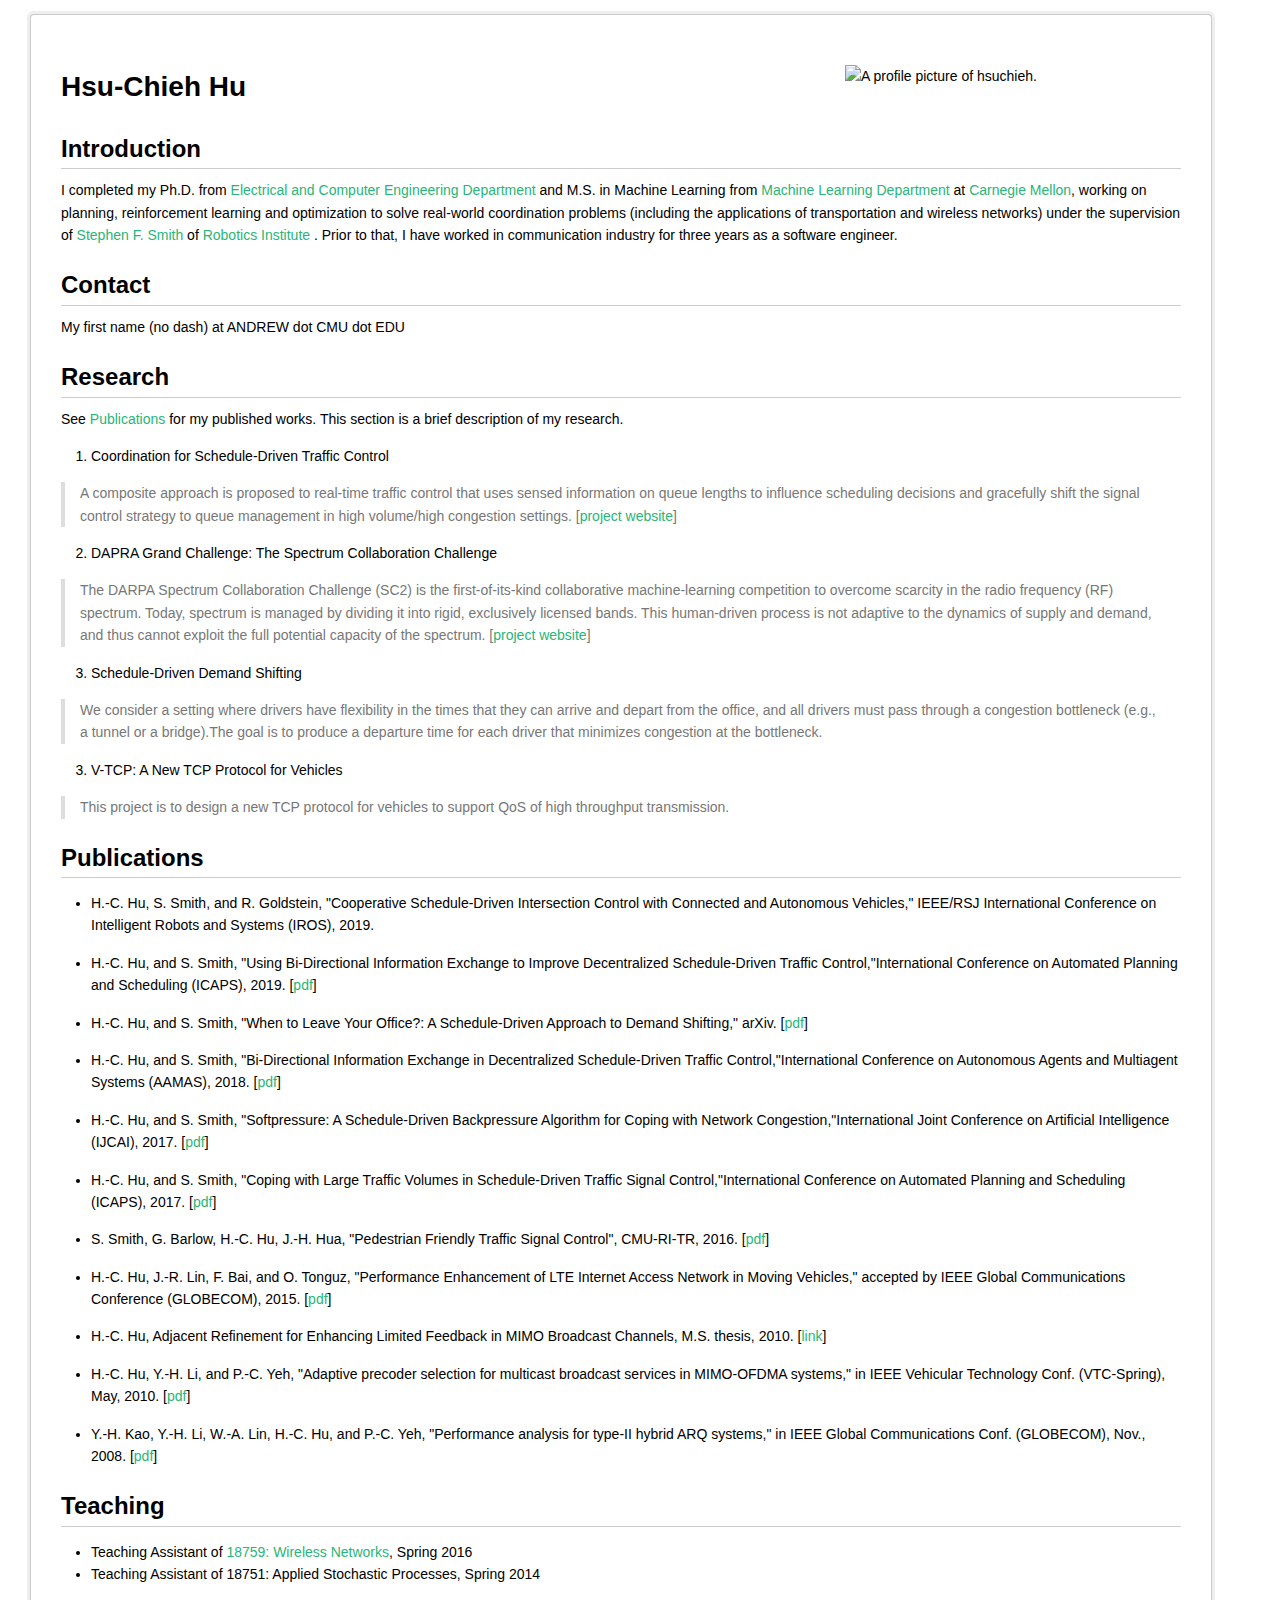
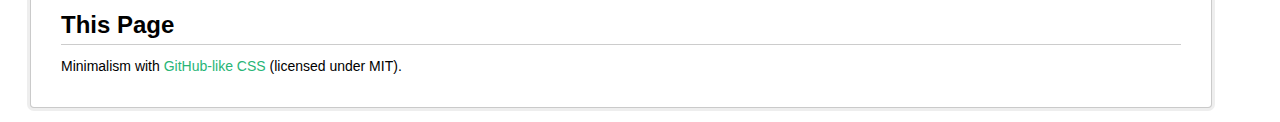
==== index.html @ 63034541 "change intro" ====
<!DOCTYPE html>
<html>
<head>
  <meta charset="utf-8">
  <meta name="generator" content="pandoc">
  <meta name="viewport" content="width=device-width, initial-scale=1.0, user-scalable=yes">
  <title>Hsu-Chieh Hu</title>
  <style type="text/css">code{white-space: pre;}</style>
  <link rel="stylesheet" href="css/github.css">
  <!--[if lt IE 9]>
    <script src="//cdnjs.cloudflare.com/ajax/libs/html5shiv/3.7.3/html5shiv-printshiv.min.js"></script>
  <![endif]-->
</head>
<body>
<header>
<p><img src="files/profile.jpg" alt="A profile picture of hsuchieh." width="30%" height="30%" style="float:right;margin-left:10px;margin-bottom:5px" />
<h1 class="title">Hsu-Chieh Hu</h1>
</header>
<h2 id="introduction">Introduction</h2>
<p>I completed my Ph.D. from  <a href="http://ece.cmu.edu/">Electrical and Computer Engineering Department</a> and M.S. in Machine Learning from <a href="https://www.ml.cmu.edu/"> Machine Learning Department</a> at <a href="http://cmu.edu/">Carnegie Mellon</a>, working on planning, reinforcement learning and optimization to solve real-world coordination problems (including the applications of transportation and wireless networks) under the supervision of <a href="http://ri.cmu.edu/ri-faculty/stephen-smith/">Stephen F. Smith</a> of  <a href="http://ri.cmu.edu/"> Robotics Institute </a>. Prior to that, I have worked in communication industry for three years as a software engineer. </p>
<h2 id="contact">Contact</h2>
<p>My first name (no dash) at ANDREW dot CMU dot EDU</p>
<h2 id="research">Research</h2>
<p>See <a href="#publications">Publications</a>  for my published works. This section is a brief description of my research. </p>
<ol type="1">
<li>Coordination for Schedule-Driven Traffic Control</li>
</ol>
<blockquote>
<p>
A composite approach is proposed to real-time traffic control that uses sensed information on queue lengths to influence scheduling decisions and gracefully shift the signal control strategy to queue management in high volume/high congestion settings. [<a href="http://www.surtrac.net/">project website</a>] 	
</p>
</blockquote>
<ol start="2" type="1">
<li>DAPRA Grand Challenge: The Spectrum Collaboration Challenge</li>
</ol>
<blockquote>
<p>
The DARPA Spectrum Collaboration Challenge (SC2) is the first-of-its-kind collaborative machine-learning competition to overcome scarcity in the radio frequency (RF) spectrum. Today, spectrum is managed by dividing it into rigid, exclusively licensed bands. This human-driven process is not adaptive to the dynamics of supply and demand, and thus cannot exploit the full potential capacity of the spectrum.  

[<a href="https://spectrumcollaborationchallenge.com/">project website</a>]
</p>
</blockquote>

<ol start="3" type="1">
<li>Schedule-Driven Demand Shifting</li>
</ol>
<blockquote>
<p>We consider a setting where drivers have flexibility in the times that they can arrive and depart from the office, and all drivers must pass through a congestion bottleneck (e.g., a tunnel or a bridge).The goal is to produce a departure time for each driver that minimizes congestion at the bottleneck. </p>
</blockquote>
<ol start="3" type="1">
<li>V-TCP: A New TCP Protocol for Vehicles</li>
</ol>
<blockquote>
<p>This project is to design a new TCP protocol for vehicles to support QoS of high throughput transmission.</p>
</blockquote>

<h2 id="publications">Publications</h2>
<ul>
<li><p>  H.-C. Hu, S. Smith, and R. Goldstein, "Cooperative Schedule-Driven Intersection Control with Connected and Autonomous Vehicles," IEEE/RSJ International Conference on Intelligent Robots and Systems (IROS), 2019. </p></li>
<li><p> H.-C. Hu, and S. Smith, "Using Bi-Directional Information Exchange to Improve Decentralized Schedule-Driven Traffic Control,"International Conference on Automated Planning and Scheduling (ICAPS), 2019. [<a href=files/icaps_2019.pdf>pdf</a>] </p></li>
<li><p>H.-C. Hu, and S. Smith, "When to Leave Your Office?: A Schedule-Driven Approach to Demand Shifting," arXiv. [<a href=files/rush_hour.pdf>pdf</a>]</p></li>
<li><p> H.-C. Hu, and S. Smith, "Bi-Directional Information Exchange in Decentralized Schedule-Driven Traffic Control,"International Conference on Autonomous Agents and Multiagent Systems (AAMAS), 2018. [<a href=files/aamas_2018.pdf>pdf</a>]</p></li>
<li><p>H.-C. Hu, and S. Smith, "Softpressure: A Schedule-Driven Backpressure Algorithm for Coping with Network Congestion,"International Joint Conference on Artificial Intelligence (IJCAI), 2017. [<a href="files/ijcai_2017.pdf">pdf</a>]</p></li>
<li><p>H.-C. Hu, and S. Smith, "Coping with Large Traffic Volumes in Schedule-Driven Traffic Signal Control,"International Conference on Automated Planning and Scheduling (ICAPS), 2017. [<a href="files/icaps_2017.pdf">pdf</a>]</p></li>
<li><p>S. Smith, G. Barlow, H.-C. Hu, J.-H. Hua, "Pedestrian Friendly Traffic Signal Control", CMU-RI-TR, 2016. [<a href=files/ped.pdf>pdf</a>]</p></li>
<li><p>H.-C. Hu, J.-R. Lin, F. Bai, and O. Tonguz, "Performance Enhancement of LTE Internet Access Network in Moving Vehicles," accepted by IEEE Global Communications Conference (GLOBECOM), 2015. [<a href="files/vtcp_globecom.pdf">pdf</a>] </p></li>
<li><p>H.-C. Hu, Adjacent Refinement for Enhancing Limited Feedback in MIMO Broadcast Channels, M.S. thesis, 2010. [<a href=https://ndltd.ncl.edu.tw/cgi-bin/gs32/gsweb.cgi/login?o=dnclcdr&s=id=%22098NTU05435104%22.&searchmode=basic>link</a>]</p></li>
<li><p>H.-C. Hu, Y.-H. Li, and P.-C. Yeh, "Adaptive precoder selection for multicast broadcast services in MIMO-OFDMA systems," in IEEE Vehicular Technology Conf. (VTC-Spring), May, 2010. [<a href="files/E-MBS.pdf">pdf</a>]</p></li>
<li><p>Y.-H. Kao, Y.-H. Li, W.-A. Lin, H.-C. Hu, and P.-C. Yeh, "Performance analysis for type-II hybrid ARQ systems," in IEEE Global Communications Conf. (GLOBECOM), Nov., 2008. [<a href="files/HARQ.pdf">pdf</a>]</p></li>
</ul>


<!-- <h2 id="talks">Talks</h2>
<ul>
<li><p>Seifert-van Kampen Theorem in Homotopy Type Theory at <a href="http://www.fields.utoronto.ca/activities/15-16/homotopy-type">Workshop on Homotopy Type Theory and Univalent Foundations of Mathematics (2016)</a><br />
[<a href="files/vankampen-fields2016-slides.svg">slides</a>] [<a href="http://www.fields.utoronto.ca/video-archive/2016/05/2012-15043">recording</a>]</p></li>
<li><p>Covering Spaces in Homotopy Type Theory at <a href="http://www.pps.univ-paris-diderot.fr/types2014/">TYPES 2014</a><br />
[<a href="files/cover-types2014-slides.svg">slides</a>] [<a href="files/cover-types2014-slides.pdf">PDF slides</a>] [<a href="files/cover-types2014-abstract.pdf">abstract draft</a>]</p></li>
<li><p>Covering Spaces in Homotopy Type Theory at <a href="http://www.crm.cat/2013/ctype/">Conference on Type Theory, Homotopy Theory and Univalent Foundations (2013)</a><br />
[<a href="files/cover-crm2013-slides.svg">slides</a>] [<a href="files/cover-crm2013-slides.pdf">PDF slides</a>] [<a href="http://www.springer.com/us/book/9783319212838">abstract</a>] [<a href="files/cover-crm2013-abstract.pdf">abstract draft</a>]</p></li>
<li><p>給電腦科學家的邏輯系統 (Logic Systems for Computer Scientists) at <a href="http://flolac.iis.sinica.edu.tw/flolac12/zh-tw/start.html">FLOLAC 2012</a><br />
[<a href="files/logic4cs-flolac2012-slides.svg">slides</a>] [<a href="files/logic4cs-flolac2012-slides.pdf">PDF slides</a>]</p></li>
</ul> -->


<h2 id="teaching">Teaching</h2>
<ul>
<li>Teaching Assistant of <a href="http://www.cs.cmu.edu/~prs/wirelessS16/">18759: Wireless Networks</a>, Spring 2016</li>
<li>Teaching Assistant of 18751: Applied Stochastic Processes</a>, Spring 2014</li>
</ul>



<h2 id="this-page">This Page</h2>
<p>Minimalism with <a href="https://gist.github.com/dashed/6714393">GitHub-like CSS</a> (licensed under MIT).</p>
</body>
</html>
---- css/github.css ----
y definitions
   ========================================================================== */

/**
 *  * Correct `block` display not defined in IE 8/9.
 *   */

article,
aside,
details,
figcaption,
figure,
footer,
header,
hgroup,
main,
nav,
section,
summary {
    display: block;
}

/**
 *  * Correct `inline-block` display not defined in IE 8/9.
 *   */

audio,
canvas,
video {
    display: inline-block;
}

/**
 *  * Prevent modern browsers from displaying `audio` without controls.
 *   * Remove excess height in iOS 5 devices.
 *    */

audio:not([controls]) {
    display: none;
    height: 0;
}

/**
 *  * Address `[hidden]` styling not present in IE 8/9.
 *   * Hide the `template` element in IE, Safari, and Firefox < 22.
 *    */

[hidden],
template {
    display: none;
}

/* ==========================================================================
 *    Base
 *       ========================================================================== */

/**
 *  * 1. Set default font family to sans-serif.
 *   * 2. Prevent iOS text size adjust after orientation change, without disabling
 *    *    user zoom.
 *     */

html {
    font-family: sans-serif; /* 1 */
    -ms-text-size-adjust: 100%; /* 2 */
    -webkit-text-size-adjust: 100%; /* 2 */
}

/**
 *  * Remove default margin.
 *   */

body {
    margin: 0;
}

/* ==========================================================================
 *    Links
 *       ========================================================================== */

/**
 *  * Remove the gray background color from active links in IE 10.
 *   */

a {
    background: transparent;
}

/**
 *  * Address `outline` inconsistency between Chrome and other browsers.
 *   */

a:focus {
    outline: thin dotted;
}

/**
 *  * Improve readability when focused and also mouse hovered in all browsers.
 *   */

a:active,
a:hover {
    outline: 0;
}

/* ==========================================================================
 *    Typography
 *       ========================================================================== */

/**
 *  * Address variable `h1` font-size and margin within `section` and `article`
 *   * contexts in Firefox 4+, Safari 5, and Chrome.
 *    */

h1 {
    font-size: 2em;
    margin: 0.67em 0;
}

/**
 *  * Address styling not present in IE 8/9, Safari 5, and Chrome.
 *   */

abbr[title] {
    border-bottom: 1px dotted;
}

/**
 *  * Address style set to `bolder` in Firefox 4+, Safari 5, and Chrome.
 *   */

b,
strong {
    font-weight: bold;
}

/**
 *  * Address styling not present in Safari 5 and Chrome.
 *   */

dfn {
    font-style: italic;
}

/**
 *  * Address differences between Firefox and other browsers.
 *   */

hr {
    -moz-box-sizing: content-box;
    box-sizing: content-box;
    height: 0;
}

/**
 *  * Address styling not present in IE 8/9.
 *   */

mark {
    background: #ff0;
    color: #000;
}

/**
 *  * Correct font family set oddly in Safari 5 and Chrome.
 *   */

code,
kbd,
pre,
samp {
    font-family: monospace, serif;
    font-size: 1em;
}

/**
 *  * Improve readability of pre-formatted text in all browsers.
 *   */

pre {
    white-space: pre-wrap;
}

/**
 *  * Set consistent quote types.
 *   */

q {
    quotes: "\201C" "\201D" "\2018" "\2019";
}

/**
 *  * Address inconsistent and variable font size in all browsers.
 *   */

small {
    font-size: 80%;
}

/**
 *  * Prevent `sub` and `sup` affecting `line-height` in all browsers.
 *   */

sub,
sup {
    font-size: 75%;
    line-height: 0;
    position: relative;
    vertical-align: baseline;
}

sup {
    top: -0.5em;
}

sub {
    bottom: -0.25em;
}

/* ==========================================================================
 *    Embedded content
 *       ========================================================================== */

/**
 *  * Remove border when inside `a` element in IE 8/9.
 *   */

img {
    border: 0;
}

/**
 *  * Correct overflow displayed oddly in IE 9.
 *   */

svg:not(:root) {
    overflow: hidden;
}

/* ==========================================================================
 *    Figures
 *       ========================================================================== */

/**
 *  * Address margin not present in IE 8/9 and Safari 5.
 *   */

figure {
    margin: 0;
}

/* ==========================================================================
 *    Forms
 *       ========================================================================== */

/**
 *  * Define consistent border, margin, and padding.
 *   */

fieldset {
    border: 1px solid #c0c0c0;
    margin: 0 2px;
    padding: 0.35em 0.625em 0.75em;
}

/**
 *  * 1. Correct `color` not being inherited in IE 8/9.
 *   * 2. Remove padding so people aren't caught out if they zero out fieldsets.
 *    */

legend {
    border: 0; /* 1 */
    padding: 0; /* 2 */
}

/**
 *  * 1. Correct font family not being inherited in all browsers.
 *   * 2. Correct font size not being inherited in all browsers.
 *    * 3. Address margins set differently in Firefox 4+, Safari 5, and Chrome.
 *     */

button,
input,
select,
textarea {
    font-family: inherit; /* 1 */
    font-size: 100%; /* 2 */
    margin: 0; /* 3 */
}

/**
 *  * Address Firefox 4+ setting `line-height` on `input` using `!important` in
 *   * the UA stylesheet.
 *    */

button,
input {
    line-height: normal;
}

/**
 *  * Address inconsistent `text-transform` inheritance for `button` and `select`.
 *   * All other form control elements do not inherit `text-transform` values.
 *    * Correct `button` style inheritance in Chrome, Safari 5+, and IE 8+.
 *     * Correct `select` style inheritance in Firefox 4+ and Opera.
 *      */

button,
select {
    text-transform: none;
}

/**
 *  * 1. Avoid the WebKit bug in Android 4.0.* where (2) destroys native `audio`
 *   *    and `video` controls.
 *    * 2. Correct inability to style clickable `input` types in iOS.
 *     * 3. Improve usability and consistency of cursor style between image-type
 *      *    `input` and others.
 *       */

button,
html input[type="button"], /* 1 */
input[type="reset"],
input[type="submit"] {
    -webkit-appearance: button; /* 2 */
    cursor: pointer; /* 3 */
}

/**
 *  * Re-set default cursor for disabled elements.
 *   */

button[disabled],
html input[disabled] {
    cursor: default;
}

/**
 *  * 1. Address box sizing set to `content-box` in IE 8/9/10.
 *   * 2. Remove excess padding in IE 8/9/10.
 *    */

input[type="checkbox"],
input[type="radio"] {
    box-sizing: border-box; /* 1 */
    padding: 0; /* 2 */
}

/**
 *  * 1. Address `appearance` set to `searchfield` in Safari 5 and Chrome.
 *   * 2. Address `box-sizing` set to `border-box` in Safari 5 and Chrome
 *    *    (include `-moz` to future-proof).
 *     */

input[type="search"] {
    -webkit-appearance: textfield; /* 1 */
    -moz-box-sizing: content-box;
    -webkit-box-sizing: content-box; /* 2 */
    box-sizing: content-box;
}

/**
 *  * Remove inner padding and search cancel button in Safari 5 and Chrome
 *   * on OS X.
 *    */

input[type="search"]::-webkit-search-cancel-button,
input[type="search"]::-webkit-search-decoration {
    -webkit-appearance: none;
}

/**
 *  * Remove inner padding and border in Firefox 4+.
 *   */

button::-moz-focus-inner,
input::-moz-focus-inner {
    border: 0;
    padding: 0;
}

/**
 *  * 1. Remove default vertical scrollbar in IE 8/9.
 *   * 2. Improve readability and alignment in all browsers.
 *    */

textarea {
    overflow: auto; /* 1 */
    vertical-align: top; /* 2 */
}

/* ==========================================================================
 *    Tables
 *       ========================================================================== */

/**
 *  * Remove most spacing between table cells.
 *   */

table {
    border-collapse: collapse;
    border-spacing: 0;
}

.go-top {
position: fixed;
bottom: 2em;
right: 2em;
text-decoration: none;
background-color: #E0E0E0;
font-size: 12px;
padding: 1em;
display: inline;
}

/* Github css */

html,body{        margin: auto;
    padding-right: 1em;
    padding-left: 1em;
    max-width: 80em; color:black;}*:not('#mkdbuttons'){margin:0;padding:0}body{font:13.34px helvetica,arial,freesans,clean,sans-serif;-webkit-font-smoothing:subpixel-antialiased;line-height:1.4;padding:3px;background:#fff;border-radius:3px;-moz-border-radius:3px;-webkit-border-radius:3px}p{margin:1em 0}a{color:#28b577;text-decoration:none}body{background-color:#fff;padding:30px;margin:15px;font-size:14px;line-height:1.6}body>*:first-child{margin-top:0!important}body>*:last-child{margin-bottom:0!important}@media screen{body{box-shadow:0 0 0 1px #cacaca,0 0 0 4px #eee}}h1,h2,h3,h4,h5,h6{margin:20px 0 10px;padding:0;font-weight:bold;-webkit-font-smoothing:subpixel-antialiased;cursor:text}h1{font-size:28px;color:#000}h2{font-size:24px;border-bottom:1px solid #ccc;color:#000}h3{font-size:18px;color:#333}h4{font-size:16px;color:#333}h5{font-size:14px;color:#333}h6{color:#777;font-size:14px}p,blockquote,table,pre{margin:15px 0}ul{padding-left:30px}ol{padding-left:30px}ol li ul:first-of-type{margin-top:0}hr{background:transparent url([data-uri]) repeat-x 0 0;border:0 none;color:#ccc;height:4px;padding:0}body>h2:first-child{margin-top:0;padding-top:0}body>h1:first-child{margin-top:0;padding-top:0}body>h1:first-child+h2{margin-top:0;padding-top:0}body>h3:first-child,body>h4:first-child,body>h5:first-child,body>h6:first-child{margin-top:0;padding-top:0}a:first-child h1,a:first-child h2,a:first-child h3,a:first-child h4,a:first-child h5,a:first-child h6{margin-top:0;padding-top:0}h1+p,h2+p,h3+p,h4+p,h5+p,h6+p,ul li>:first-child,ol li>:first-child{margin-top:0}dl{padding:0}dl dt{font-size:14px;font-weight:bold;font-style:italic;padding:0;margin:15px 0 5px}dl dt:first-child{padding:0}dl dt>:first-child{margin-top:0}dl dt>:last-child{margin-bottom:0}dl dd{margin:0 0 15px;padding:0 15px}dl dd>:first-child{margin-top:0}dl dd>:last-child{margin-bottom:0}blockquote{border-left:4px solid #DDD;padding:0 15px;color:#777}blockquote>:first-child{margin-top:0}blockquote>:last-child{margin-bottom:0}table{border-collapse:collapse;border-spacing:0;font-size:100%;font:inherit}table th{font-weight:bold;border:1px solid #ccc;padding:6px 13px}table td{border:1px solid #ccc;padding:6px 13px}table tr{border-top:1px solid #ccc;background-color:#fff}table tr:nth-child(2n){background-color:#f8f8f8}img{max-width:100%}code,tt{margin:0 2px;padding:0 5px;white-space:nowrap;border:1px solid #eaeaea;background-color:#f8f8f8;border-radius:3px;font-family:Consolas,'Liberation Mono',Courier,monospace;font-size:12px;color:#333}pre>code{margin:0;padding:0;white-space:pre;border:0;background:transparent}.highlight pre{background-color:#f8f8f8;border:1px solid #ccc;font-size:13px;line-height:19px;overflow:auto;padding:6px 10px;border-radius:3px}pre{background-color:#f8f8f8;border:1px solid #ccc;font-size:13px;line-height:19px;overflow:auto;padding:6px 10px;border-radius:3px}pre code,pre tt{background-color:transparent;border:0}.poetry pre{font-family:Georgia,Garamond,serif!important;font-style:italic;font-size:110%!important;line-height:1.6em;display:block;margin-left:1em}.poetry pre code{font-family:Georgia,Garamond,serif!important;word-break:break-all;word-break:break-word;-webkit-hyphens:auto;-moz-hyphens:auto;hyphens:auto;white-space:pre-wrap}sup,sub,a.footnote{font-size:1.4ex;height:0;line-height:1;vertical-align:super;position:relative}sub{vertical-align:sub;top:-1px}@media print{body{background:#fff}img,pre,blockquote,table,figure{page-break-inside:avoid}body{background:#fff;border:0}code{background-color:#fff;color:#333!important;padding:0 .2em;border:1px solid #dedede}pre{background:#fff}pre code{background-color:white!important;overflow:visible}}@media screen{body.inverted{color:#eee!important;border-color:#555;box-shadow:none}.inverted body,.inverted hr .inverted p,.inverted td,.inverted li,.inverted h1,.inverted h2,.inverted h3,.inverted h4,.inverted h5,.inverted h6,.inverted th,.inverted .math,.inverted caption,.inverted dd,.inverted dt,.inverted blockquote{color:#eee!important;border-color:#555;box-shadow:none}.inverted td,.inverted th{background:#333}.inverted h2{border-color:#555}.inverted hr{border-color:#777;border-width:1px!important}::selection{background:rgba(157,193,200,0.5)}h1::selection{background-color:rgba(45,156,208,0.3)}h2::selection{background-color:rgba(90,182,224,0.3)}h3::selection,h4::selection,h5::selection,h6::selection,li::selection,ol::selection{background-color:rgba(133,201,232,0.3)}code::selection{background-color:rgba(0,0,0,0.7);color:#eee}code span::selection{background-color:rgba(0,0,0,0.7)!important;color:#eee!important}a::selection{background-color:rgba(255,230,102,0.2)}.inverted a::selection{background-color:rgba(255,230,102,0.6)}td::selection,th::selection,caption::selection{background-color:rgba(180,237,95,0.5)}.inverted{background:#0b2531;background:#252a2a}.inverted body{background:#252a2a}.inverted a{color:#acd1d5}}.highlight .c{color:#998;font-style:italic}.highlight .err{color:#a61717;background-color:#e3d2d2}.highlight .k,.highlight .o{font-weight:bold}.highlight .cm{color:#998;font-style:italic}.highlight .cp{color:#999;font-weight:bold}.highlight .c1{color:#998;font-style:italic}.highlight .cs{color:#999;font-weight:bold;font-style:italic}.highlight .gd{color:#000;background-color:#fdd}.highlight .gd .x{color:#000;background-color:#faa}.highlight .ge{font-style:italic}.highlight .gr{color:#a00}.highlight .gh{color:#999}.highlight .gi{color:#000;background-color:#dfd}.highlight .gi .x{color:#000;background-color:#afa}.highlight .go{color:#888}.highlight .gp{color:#555}.highlight .gs{font-weight:bold}.highlight .gu{color:#800080;font-weight:bold}.highlight .gt{color:#a00}.highlight .kc,.highlight .kd,.highlight .kn,.highlight .kp,.highlight .kr{font-weight:bold}.highlight .kt{color:#458;font-weight:bold}.highlight .m{color:#099}.highlight .s{color:#d14}.highlight .na{color:#008080}.highlight .nb{color:#0086b3}.highlight .nc{color:#458;font-weight:bold}.highlight .no{color:#008080}.highlight .ni{color:#800080}.highlight .ne,.highlight .nf{color:#900;font-weight:bold}.highlight .nn{color:#555}.highlight .nt{color:#000080}.highlight .nv{color:#008080}.highlight .ow{font-weight:bold}.highlight .w{color:#bbb}.highlight .mf,.highlight .mh,.highlight .mi,.highlight .mo{color:#099}.highlight .sb,.highlight .sc,.highlight .sd,.highlight .s2,.highlight .se,.highlight .sh,.highlight .si,.highlight .sx{color:#d14}.highlight .sr{color:#009926}.highlight .s1{color:#d14}.highlight .ss{color:#990073}.highlight .bp{color:#999}.highlight .vc,.highlight .vg,.highlight .vi{color:#008080}.highlight .il{color:#099}.highlight .gc{color:#999;background-color:#eaf2f5}.type-csharp .highlight .k,.type-csharp .highlight .kt{color:#00F}.type-csharp .highlight .nf{color:#000;font-weight:normal}.type-csharp .highlight .nc{color:#2b91af}.type-csharp .highlight .nn{color:#000}.type-csharp .highlight .s,.type-csharp .highlight .sc{color:#a31515}
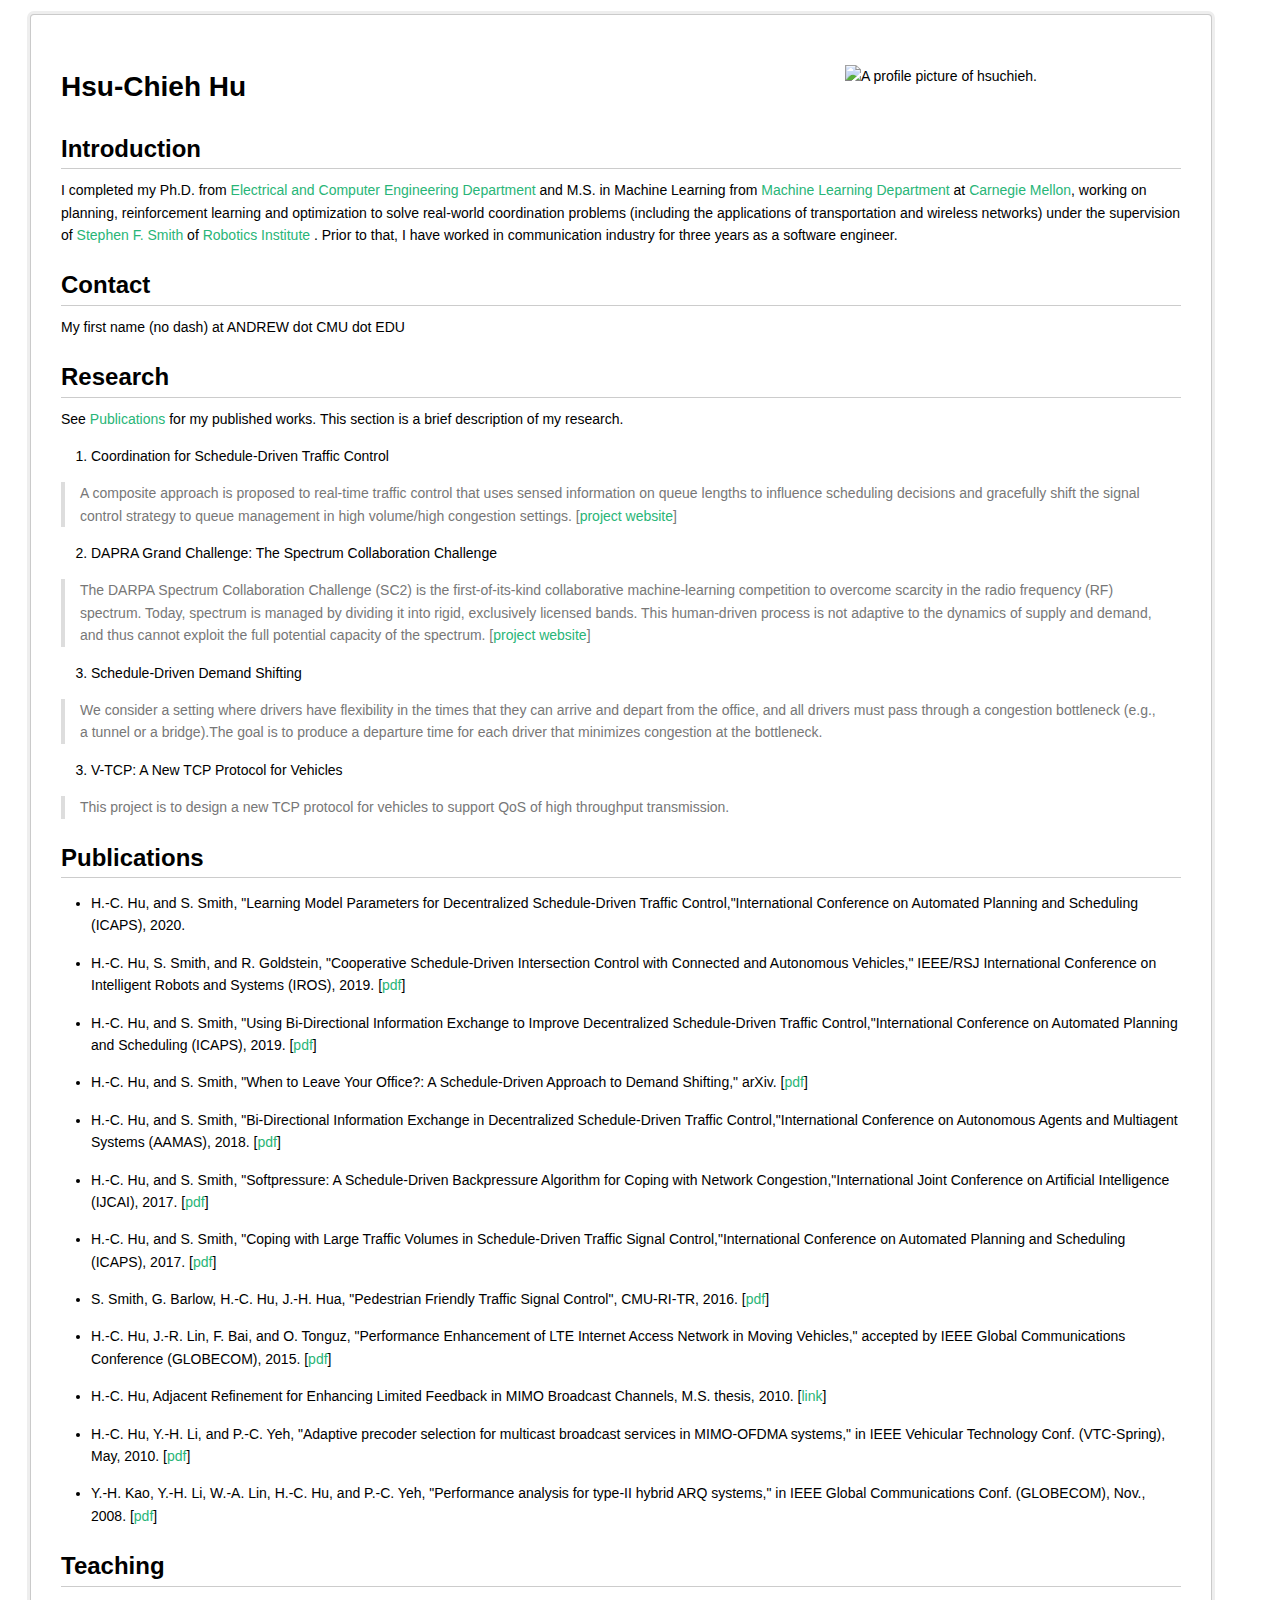
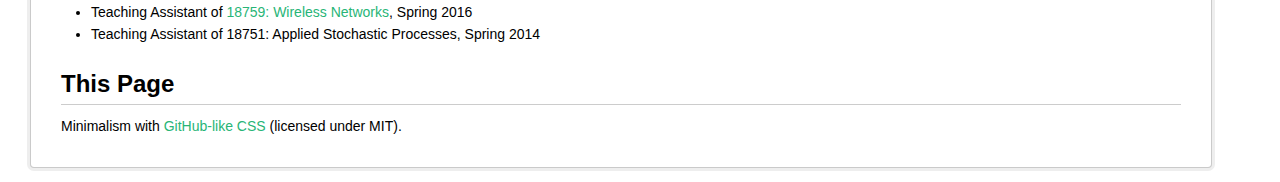
==== commit 544da78e: "update pulications" ====
--- a/index.html
+++ b/index.html
@@ -56,7 +56,8 @@
 
 <h2 id="publications">Publications</h2>
 <ul>
-<li><p>  H.-C. Hu, S. Smith, and R. Goldstein, "Cooperative Schedule-Driven Intersection Control with Connected and Autonomous Vehicles," IEEE/RSJ International Conference on Intelligent Robots and Systems (IROS), 2019. </p></li>
+<li><p> H.-C. Hu, and S. Smith, "Learning Model Parameters for Decentralized Schedule-Driven Traffic Control,"International Conference on Automated Planning and Scheduling (ICAPS), 2020.  </p></li>
+<li><p>  H.-C. Hu, S. Smith, and R. Goldstein, "Cooperative Schedule-Driven Intersection Control with Connected and Autonomous Vehicles," IEEE/RSJ International Conference on Intelligent Robots and Systems (IROS), 2019. [<a href=files/split_iros.pdf>pdf</a>]</p></li>
 <li><p> H.-C. Hu, and S. Smith, "Using Bi-Directional Information Exchange to Improve Decentralized Schedule-Driven Traffic Control,"International Conference on Automated Planning and Scheduling (ICAPS), 2019. [<a href=files/icaps_2019.pdf>pdf</a>] </p></li>
 <li><p>H.-C. Hu, and S. Smith, "When to Leave Your Office?: A Schedule-Driven Approach to Demand Shifting," arXiv. [<a href=files/rush_hour.pdf>pdf</a>]</p></li>
 <li><p> H.-C. Hu, and S. Smith, "Bi-Directional Information Exchange in Decentralized Schedule-Driven Traffic Control,"International Conference on Autonomous Agents and Multiagent Systems (AAMAS), 2018. [<a href=files/aamas_2018.pdf>pdf</a>]</p></li>
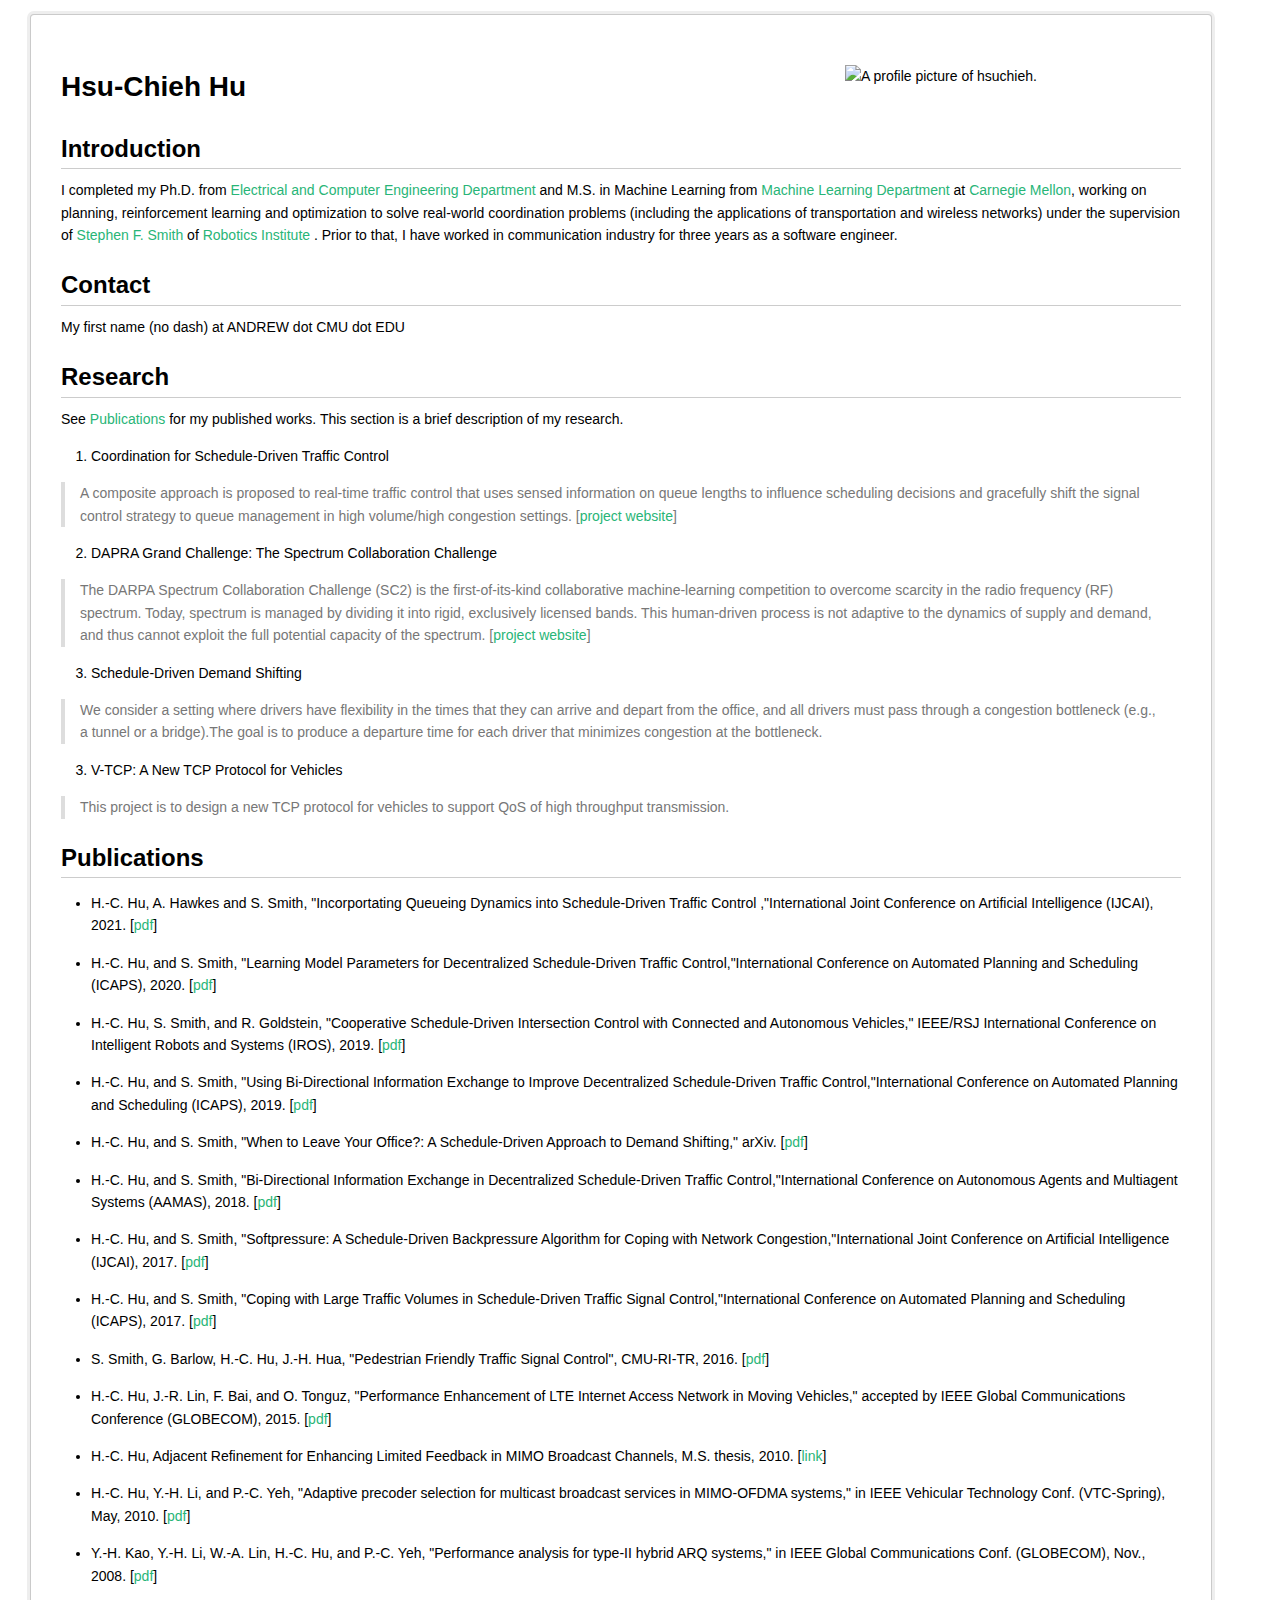
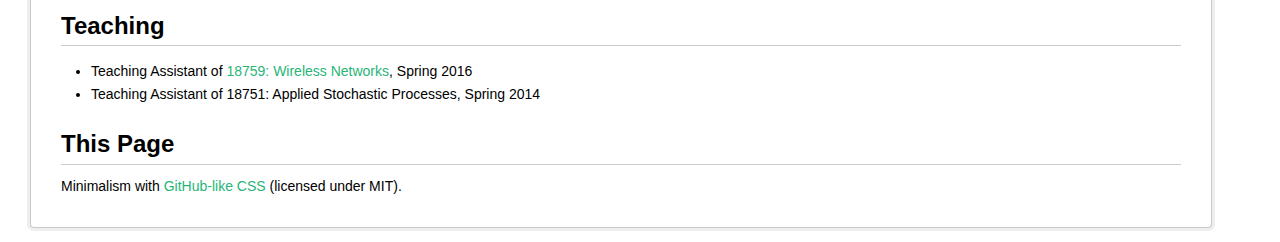
==== commit af4995e2: "new paper uploaded" ====
--- a/index.html
+++ b/index.html
@@ -56,7 +56,8 @@
 
 <h2 id="publications">Publications</h2>
 <ul>
-<li><p> H.-C. Hu, and S. Smith, "Learning Model Parameters for Decentralized Schedule-Driven Traffic Control,"International Conference on Automated Planning and Scheduling (ICAPS), 2020.  </p></li>
+<li><p> H.-C. Hu, A. Hawkes and S. Smith, "Incorportating Queueing Dynamics into Schedule-Driven Traffic Control ,"International Joint Conference on Artificial Intelligence (IJCAI), 2021.  [<a href=files/qdelay.pdf>pdf</a>]</p></li>
+<li><p> H.-C. Hu, and S. Smith, "Learning Model Parameters for Decentralized Schedule-Driven Traffic Control,"International Conference on Automated Planning and Scheduling (ICAPS), 2020.  [<a href=files/max_learn.pdf>pdf</a>]</p></li>
 <li><p>  H.-C. Hu, S. Smith, and R. Goldstein, "Cooperative Schedule-Driven Intersection Control with Connected and Autonomous Vehicles," IEEE/RSJ International Conference on Intelligent Robots and Systems (IROS), 2019. [<a href=files/split_iros.pdf>pdf</a>]</p></li>
 <li><p> H.-C. Hu, and S. Smith, "Using Bi-Directional Information Exchange to Improve Decentralized Schedule-Driven Traffic Control,"International Conference on Automated Planning and Scheduling (ICAPS), 2019. [<a href=files/icaps_2019.pdf>pdf</a>] </p></li>
 <li><p>H.-C. Hu, and S. Smith, "When to Leave Your Office?: A Schedule-Driven Approach to Demand Shifting," arXiv. [<a href=files/rush_hour.pdf>pdf</a>]</p></li>
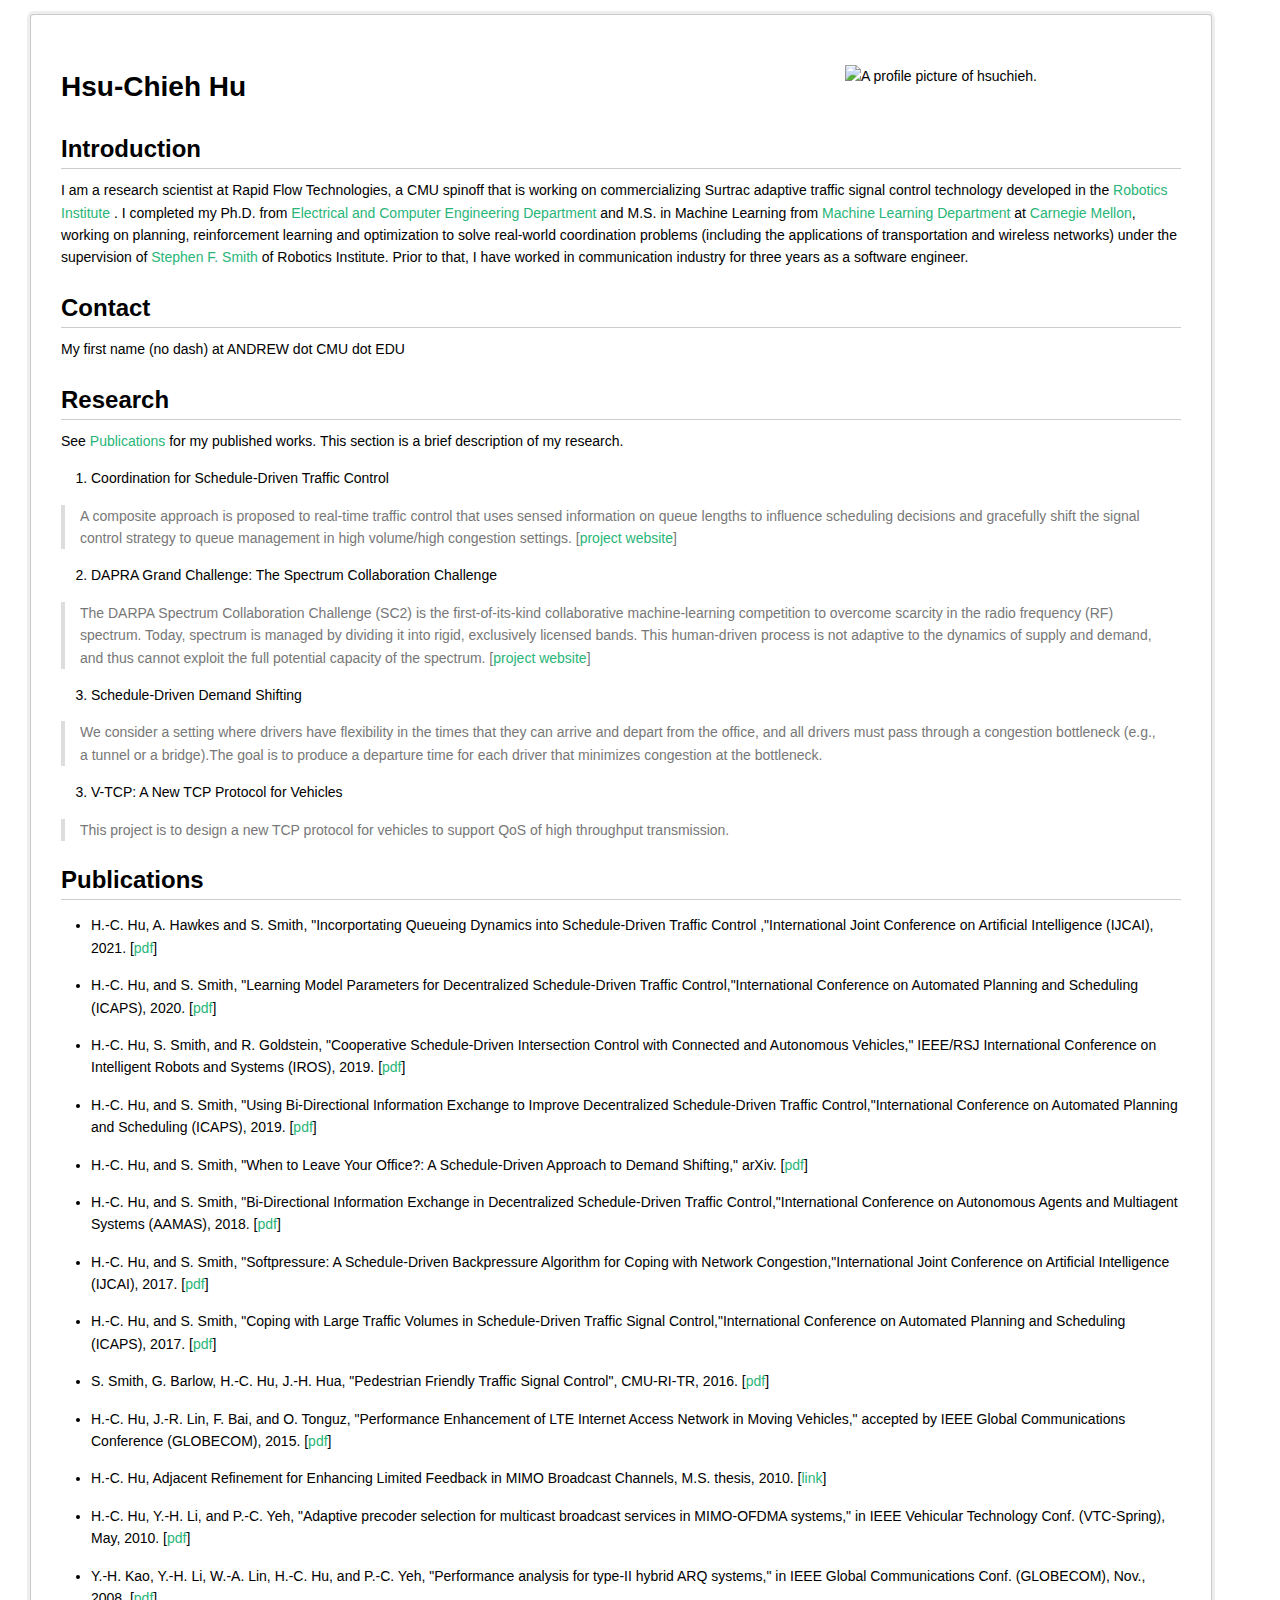
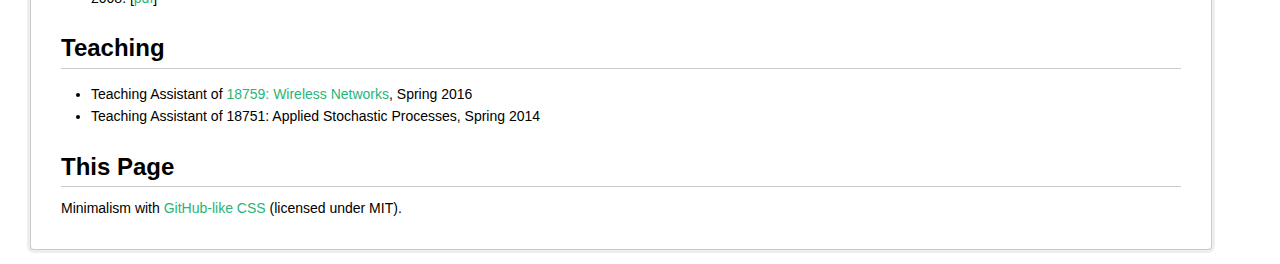
==== commit 8f0ea9c4: "change my bio" ====
--- a/index.html
+++ b/index.html
@@ -17,7 +17,7 @@
 <h1 class="title">Hsu-Chieh Hu</h1>
 </header>
 <h2 id="introduction">Introduction</h2>
-<p>I completed my Ph.D. from  <a href="http://ece.cmu.edu/">Electrical and Computer Engineering Department</a> and M.S. in Machine Learning from <a href="https://www.ml.cmu.edu/"> Machine Learning Department</a> at <a href="http://cmu.edu/">Carnegie Mellon</a>, working on planning, reinforcement learning and optimization to solve real-world coordination problems (including the applications of transportation and wireless networks) under the supervision of <a href="http://ri.cmu.edu/ri-faculty/stephen-smith/">Stephen F. Smith</a> of  <a href="http://ri.cmu.edu/"> Robotics Institute </a>. Prior to that, I have worked in communication industry for three years as a software engineer. </p>
+<p>I am a research scientist at Rapid Flow Technologies, a CMU spinoff that is working on commercializing Surtrac adaptive traffic signal control technology developed in the <a href="http://ri.cmu.edu/"> Robotics Institute </a>. I completed my Ph.D. from  <a href="http://ece.cmu.edu/">Electrical and Computer Engineering Department</a> and M.S. in Machine Learning from <a href="https://www.ml.cmu.edu/"> Machine Learning Department</a> at <a href="http://cmu.edu/">Carnegie Mellon</a>, working on planning, reinforcement learning and optimization to solve real-world coordination problems (including the applications of transportation and wireless networks) under the supervision of <a href="http://ri.cmu.edu/ri-faculty/stephen-smith/">Stephen F. Smith</a> of  Robotics Institute. Prior to that, I have worked in communication industry for three years as a software engineer. </p>
 <h2 id="contact">Contact</h2>
 <p>My first name (no dash) at ANDREW dot CMU dot EDU</p>
 <h2 id="research">Research</h2>
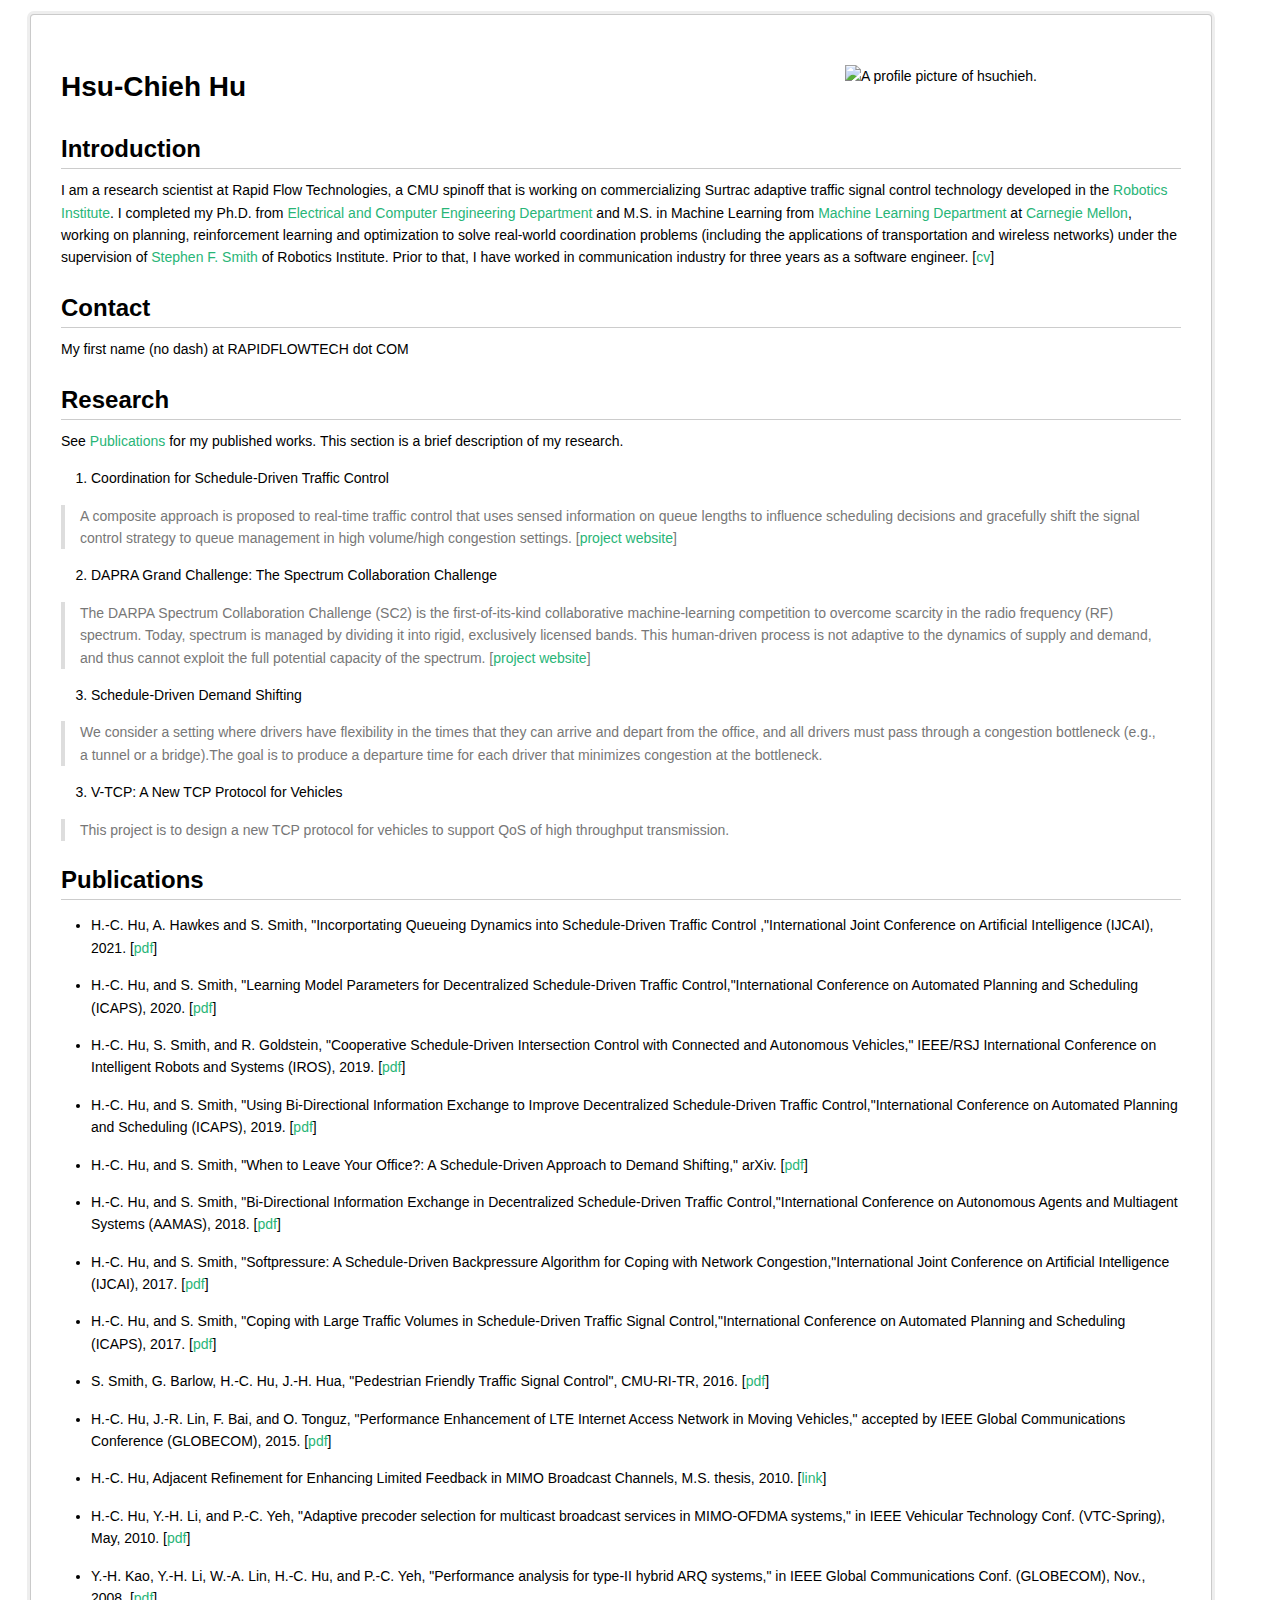
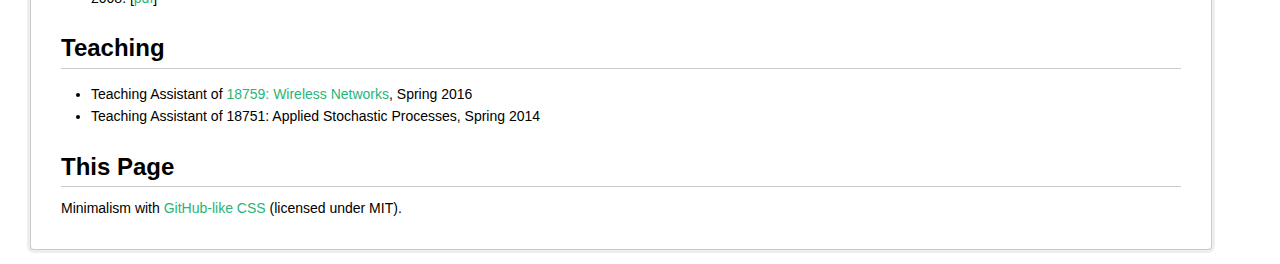
==== commit d3ec527e: "cv" ====
--- a/index.html
+++ b/index.html
@@ -17,9 +17,9 @@
 <h1 class="title">Hsu-Chieh Hu</h1>
 </header>
 <h2 id="introduction">Introduction</h2>
-<p>I am a research scientist at Rapid Flow Technologies, a CMU spinoff that is working on commercializing Surtrac adaptive traffic signal control technology developed in the <a href="http://ri.cmu.edu/"> Robotics Institute </a>. I completed my Ph.D. from  <a href="http://ece.cmu.edu/">Electrical and Computer Engineering Department</a> and M.S. in Machine Learning from <a href="https://www.ml.cmu.edu/"> Machine Learning Department</a> at <a href="http://cmu.edu/">Carnegie Mellon</a>, working on planning, reinforcement learning and optimization to solve real-world coordination problems (including the applications of transportation and wireless networks) under the supervision of <a href="http://ri.cmu.edu/ri-faculty/stephen-smith/">Stephen F. Smith</a> of  Robotics Institute. Prior to that, I have worked in communication industry for three years as a software engineer. </p>
+<p>I am a research scientist at Rapid Flow Technologies, a CMU spinoff that is working on commercializing Surtrac adaptive traffic signal control technology developed in the <a href="http://ri.cmu.edu/"> Robotics Institute</a>. I completed my Ph.D. from  <a href="http://ece.cmu.edu/">Electrical and Computer Engineering Department</a> and M.S. in Machine Learning from <a href="https://www.ml.cmu.edu/"> Machine Learning Department</a> at <a href="http://cmu.edu/">Carnegie Mellon</a>, working on planning, reinforcement learning and optimization to solve real-world coordination problems (including the applications of transportation and wireless networks) under the supervision of <a href="http://ri.cmu.edu/ri-faculty/stephen-smith/">Stephen F. Smith</a> of  Robotics Institute. Prior to that, I have worked in communication industry for three years as a software engineer. [<a href="files/hsuchieh_cv.pdf">cv</a>]</p>
 <h2 id="contact">Contact</h2>
-<p>My first name (no dash) at ANDREW dot CMU dot EDU</p>
+<p>My first name (no dash) at RAPIDFLOWTECH dot COM</p>
 <h2 id="research">Research</h2>
 <p>See <a href="#publications">Publications</a>  for my published works. This section is a brief description of my research. </p>
 <ol type="1">
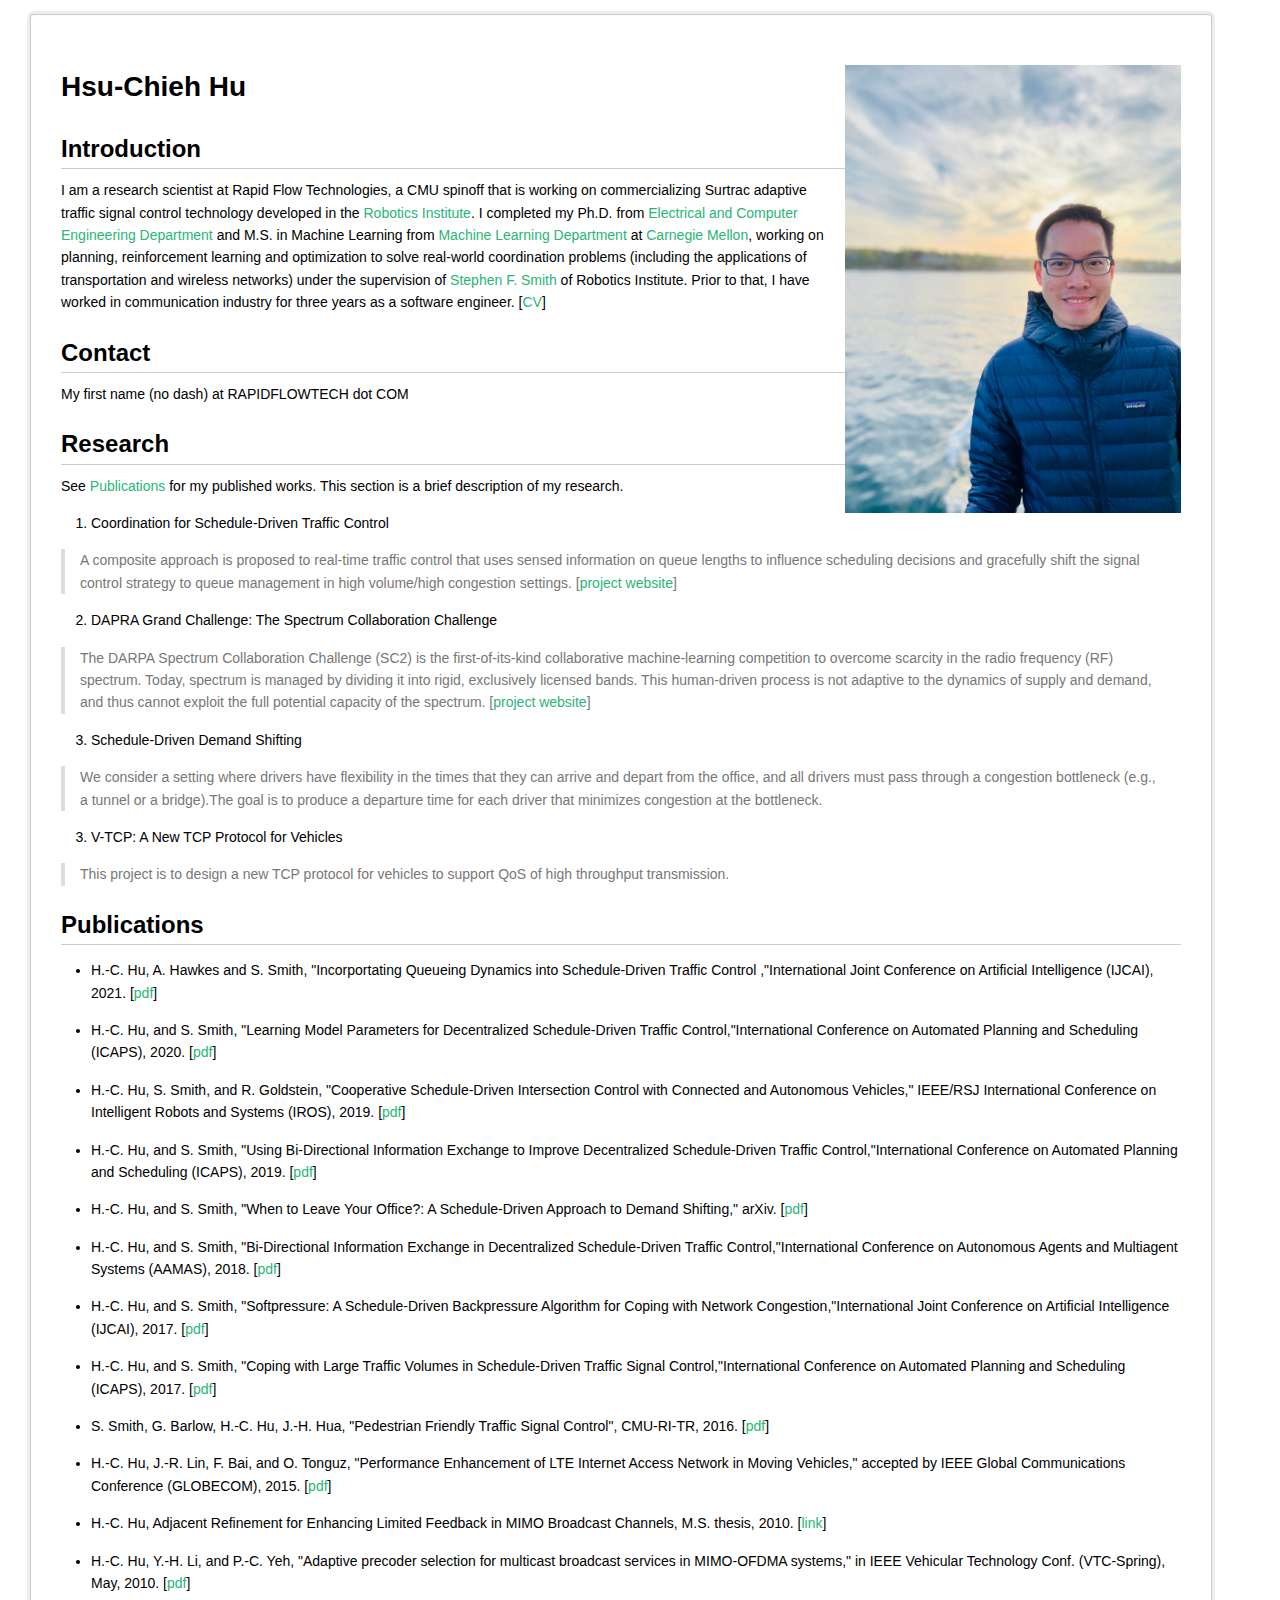
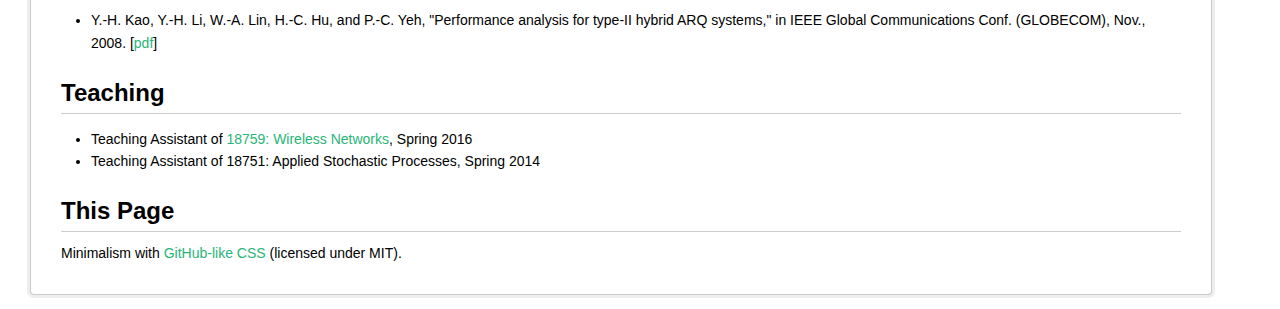
==== commit ddebb703: "Add new profile" ====
--- a/index.html
+++ b/index.html
@@ -17,7 +17,7 @@
 <h1 class="title">Hsu-Chieh Hu</h1>
 </header>
 <h2 id="introduction">Introduction</h2>
-<p>I am a research scientist at Rapid Flow Technologies, a CMU spinoff that is working on commercializing Surtrac adaptive traffic signal control technology developed in the <a href="http://ri.cmu.edu/"> Robotics Institute</a>. I completed my Ph.D. from  <a href="http://ece.cmu.edu/">Electrical and Computer Engineering Department</a> and M.S. in Machine Learning from <a href="https://www.ml.cmu.edu/"> Machine Learning Department</a> at <a href="http://cmu.edu/">Carnegie Mellon</a>, working on planning, reinforcement learning and optimization to solve real-world coordination problems (including the applications of transportation and wireless networks) under the supervision of <a href="http://ri.cmu.edu/ri-faculty/stephen-smith/">Stephen F. Smith</a> of  Robotics Institute. Prior to that, I have worked in communication industry for three years as a software engineer. [<a href="files/hsuchieh_cv.pdf">cv</a>]</p>
+<p>I am a research scientist at Rapid Flow Technologies, a CMU spinoff that is working on commercializing Surtrac adaptive traffic signal control technology developed in the <a href="http://ri.cmu.edu/"> Robotics Institute</a>. I completed my Ph.D. from  <a href="http://ece.cmu.edu/">Electrical and Computer Engineering Department</a> and M.S. in Machine Learning from <a href="https://www.ml.cmu.edu/"> Machine Learning Department</a> at <a href="http://cmu.edu/">Carnegie Mellon</a>, working on planning, reinforcement learning and optimization to solve real-world coordination problems (including the applications of transportation and wireless networks) under the supervision of <a href="http://ri.cmu.edu/ri-faculty/stephen-smith/">Stephen F. Smith</a> of  Robotics Institute. Prior to that, I have worked in communication industry for three years as a software engineer. [<a href="files/hsuchieh_cv.pdf">CV</a>]</p>
 <h2 id="contact">Contact</h2>
 <p>My first name (no dash) at RAPIDFLOWTECH dot COM</p>
 <h2 id="research">Research</h2>
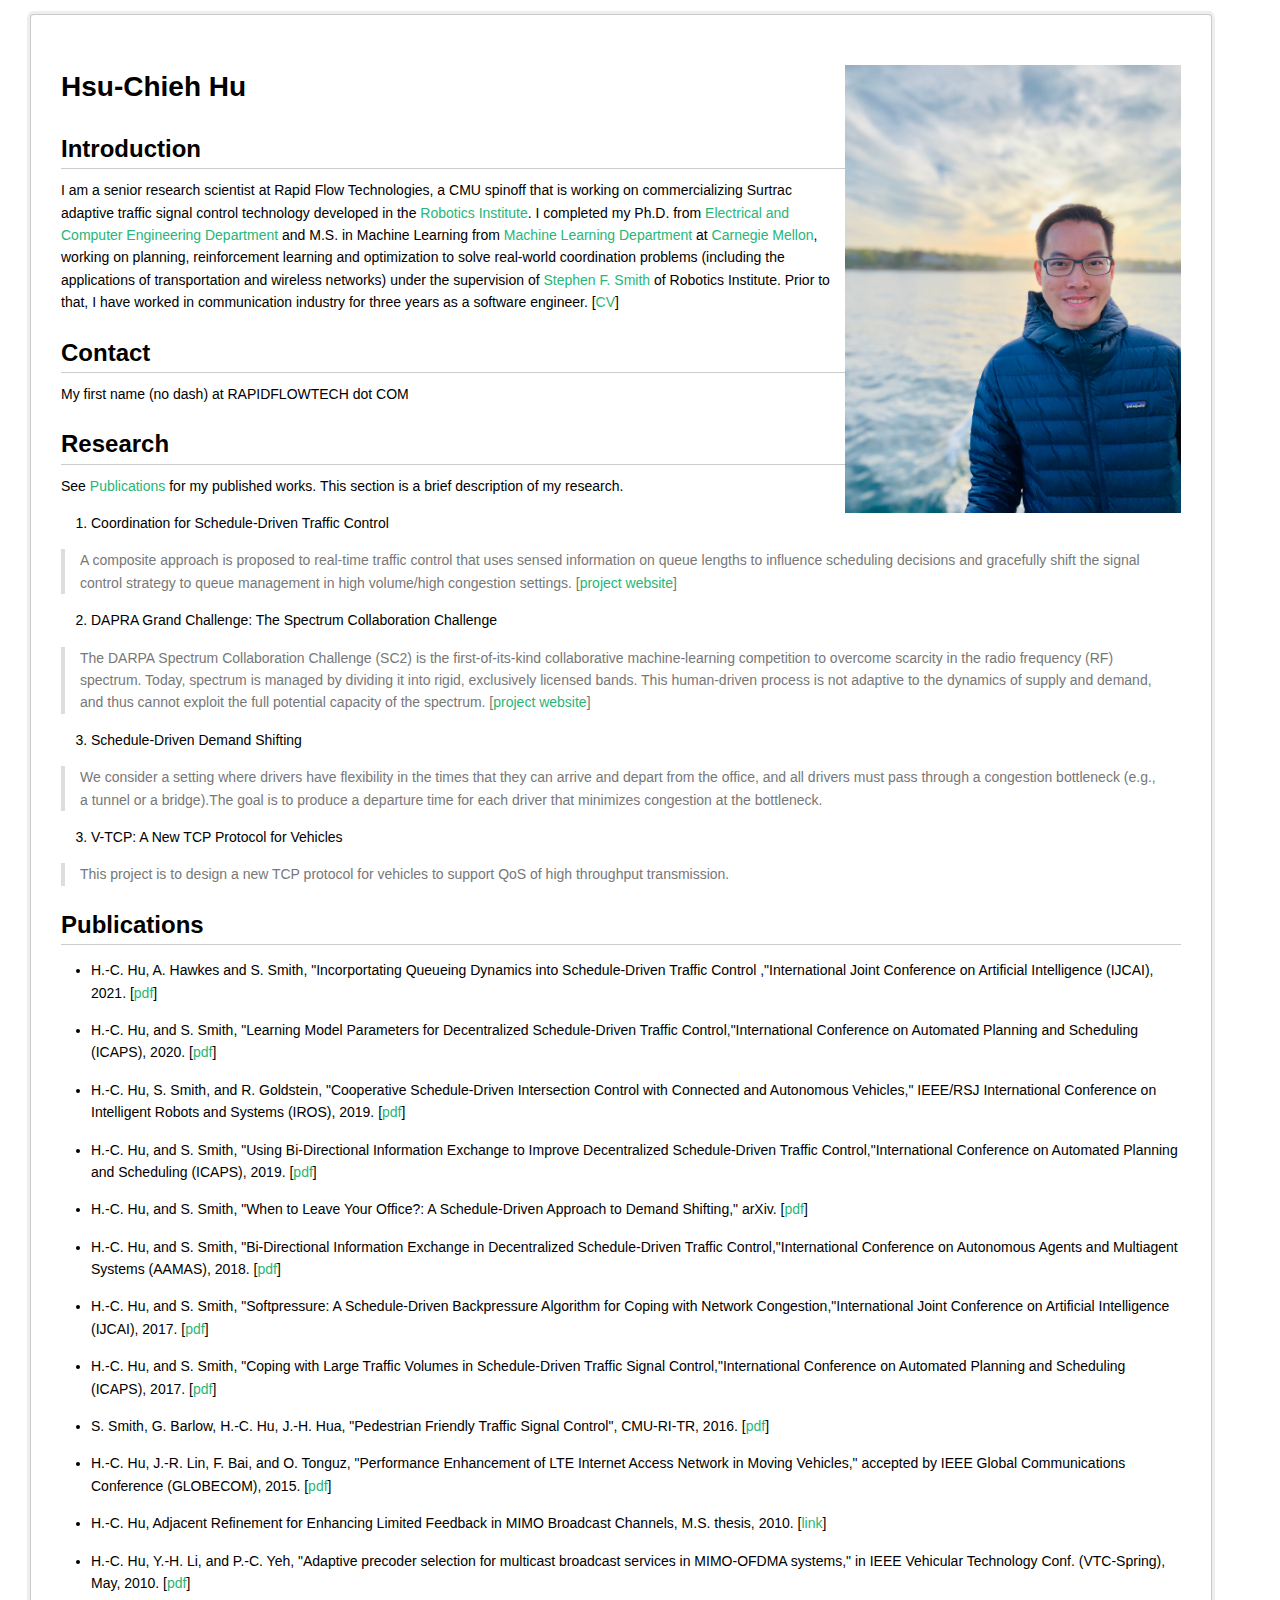
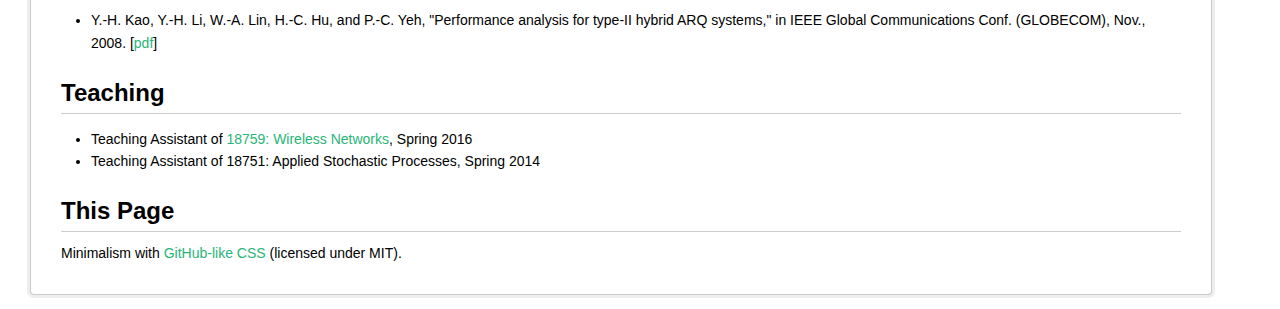
==== commit 34b7b6e8: "Add new profile" ====
--- a/index.html
+++ b/index.html
@@ -17,7 +17,7 @@
 <h1 class="title">Hsu-Chieh Hu</h1>
 </header>
 <h2 id="introduction">Introduction</h2>
-<p>I am a research scientist at Rapid Flow Technologies, a CMU spinoff that is working on commercializing Surtrac adaptive traffic signal control technology developed in the <a href="http://ri.cmu.edu/"> Robotics Institute</a>. I completed my Ph.D. from  <a href="http://ece.cmu.edu/">Electrical and Computer Engineering Department</a> and M.S. in Machine Learning from <a href="https://www.ml.cmu.edu/"> Machine Learning Department</a> at <a href="http://cmu.edu/">Carnegie Mellon</a>, working on planning, reinforcement learning and optimization to solve real-world coordination problems (including the applications of transportation and wireless networks) under the supervision of <a href="http://ri.cmu.edu/ri-faculty/stephen-smith/">Stephen F. Smith</a> of  Robotics Institute. Prior to that, I have worked in communication industry for three years as a software engineer. [<a href="files/hsuchieh_cv.pdf">CV</a>]</p>
+<p>I am a senior research scientist at Rapid Flow Technologies, a CMU spinoff that is working on commercializing Surtrac adaptive traffic signal control technology developed in the <a href="http://ri.cmu.edu/"> Robotics Institute</a>. I completed my Ph.D. from  <a href="http://ece.cmu.edu/">Electrical and Computer Engineering Department</a> and M.S. in Machine Learning from <a href="https://www.ml.cmu.edu/"> Machine Learning Department</a> at <a href="http://cmu.edu/">Carnegie Mellon</a>, working on planning, reinforcement learning and optimization to solve real-world coordination problems (including the applications of transportation and wireless networks) under the supervision of <a href="http://ri.cmu.edu/ri-faculty/stephen-smith/">Stephen F. Smith</a> of  Robotics Institute. Prior to that, I have worked in communication industry for three years as a software engineer. [<a href="files/hsuchieh_cv.pdf">CV</a>]</p>
 <h2 id="contact">Contact</h2>
 <p>My first name (no dash) at RAPIDFLOWTECH dot COM</p>
 <h2 id="research">Research</h2>
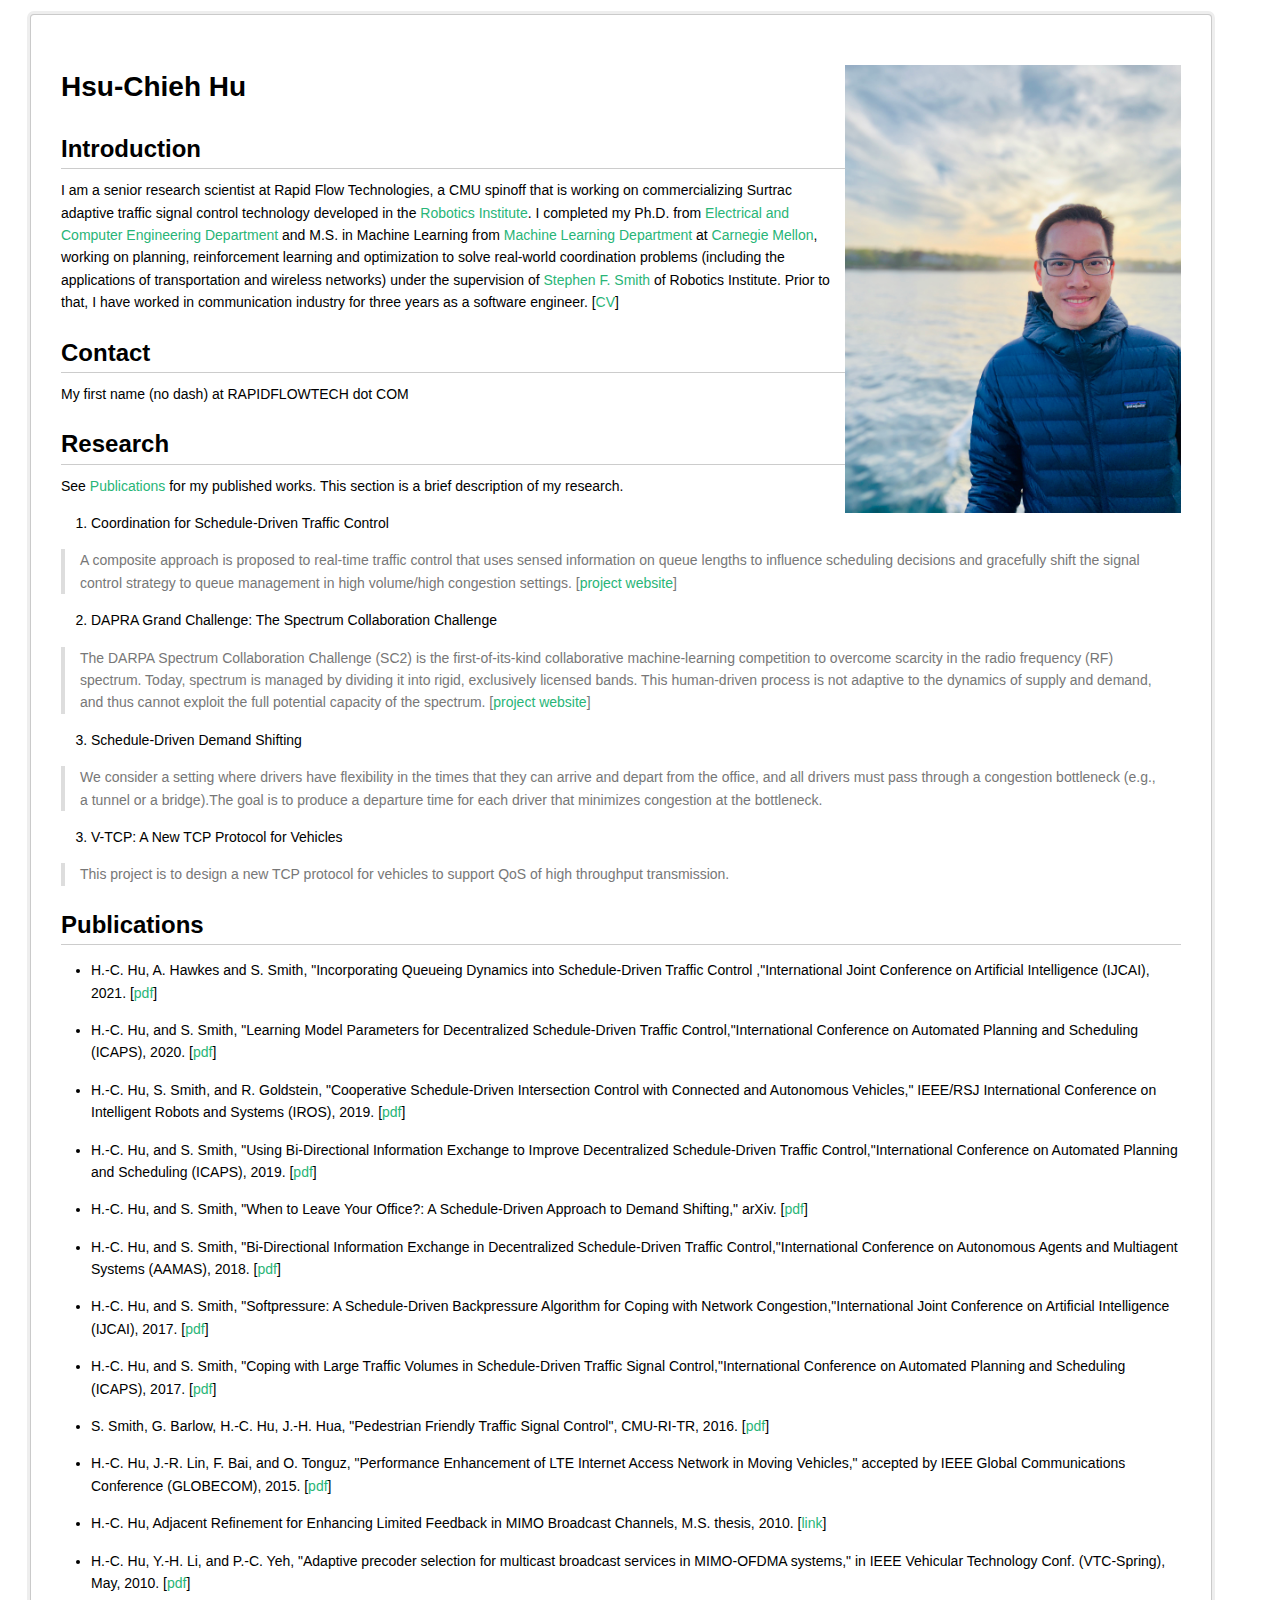
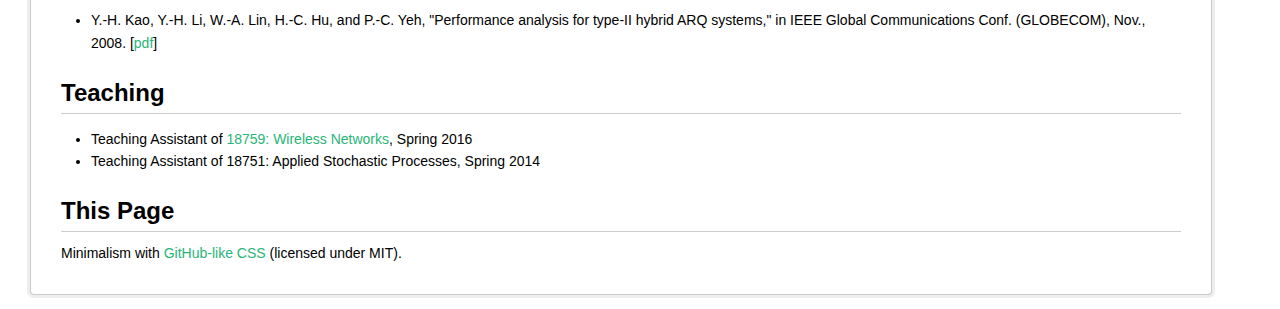
==== commit 98cde72d: "fix typo" ====
--- a/index.html
+++ b/index.html
@@ -56,7 +56,7 @@
 
 <h2 id="publications">Publications</h2>
 <ul>
-<li><p> H.-C. Hu, A. Hawkes and S. Smith, "Incorportating Queueing Dynamics into Schedule-Driven Traffic Control ,"International Joint Conference on Artificial Intelligence (IJCAI), 2021.  [<a href=files/qdelay.pdf>pdf</a>]</p></li>
+<li><p> H.-C. Hu, A. Hawkes and S. Smith, "Incorporating Queueing Dynamics into Schedule-Driven Traffic Control ,"International Joint Conference on Artificial Intelligence (IJCAI), 2021.  [<a href=files/qdelay.pdf>pdf</a>]</p></li>
 <li><p> H.-C. Hu, and S. Smith, "Learning Model Parameters for Decentralized Schedule-Driven Traffic Control,"International Conference on Automated Planning and Scheduling (ICAPS), 2020.  [<a href=files/max_learn.pdf>pdf</a>]</p></li>
 <li><p>  H.-C. Hu, S. Smith, and R. Goldstein, "Cooperative Schedule-Driven Intersection Control with Connected and Autonomous Vehicles," IEEE/RSJ International Conference on Intelligent Robots and Systems (IROS), 2019. [<a href=files/split_iros.pdf>pdf</a>]</p></li>
 <li><p> H.-C. Hu, and S. Smith, "Using Bi-Directional Information Exchange to Improve Decentralized Schedule-Driven Traffic Control,"International Conference on Automated Planning and Scheduling (ICAPS), 2019. [<a href=files/icaps_2019.pdf>pdf</a>] </p></li>
